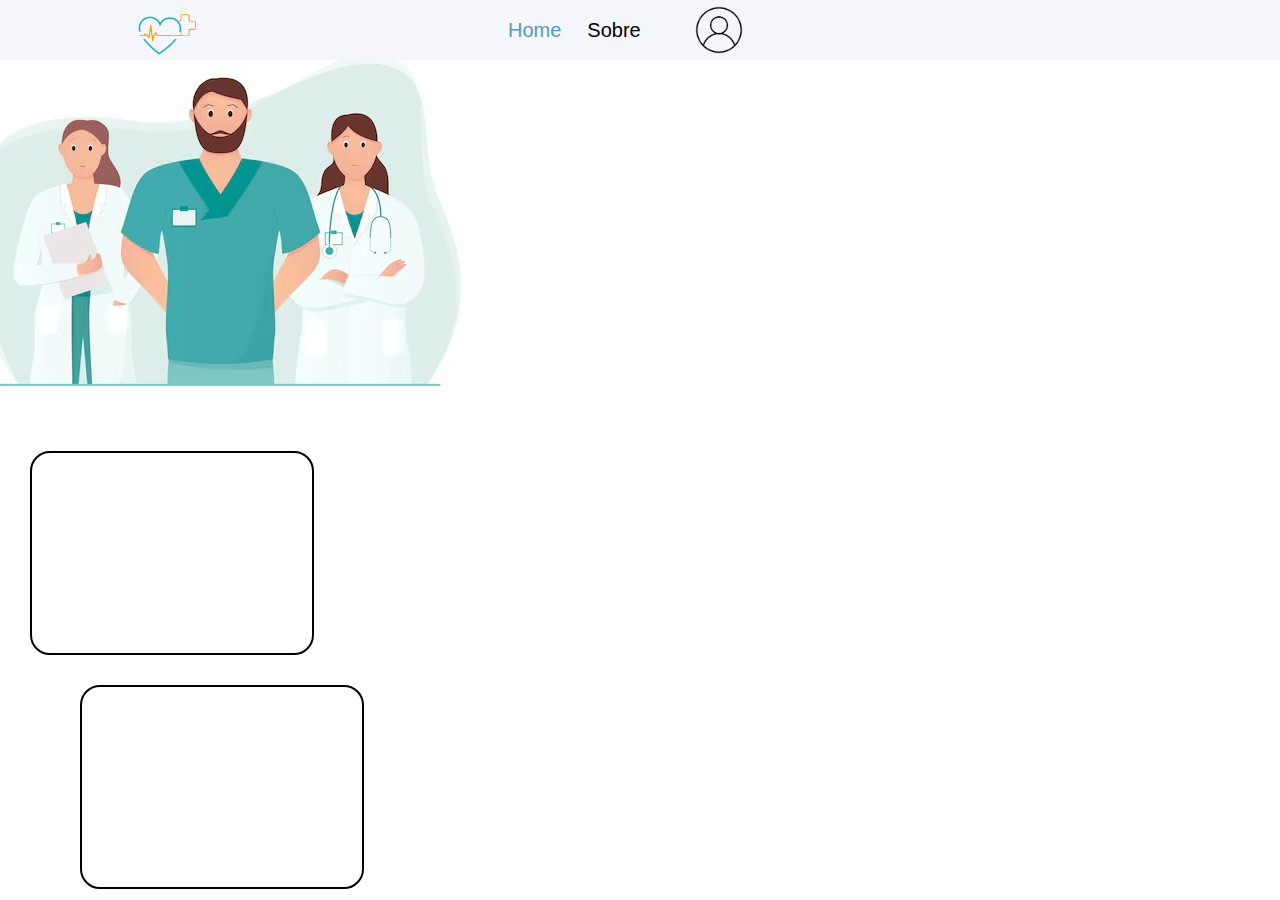
==== index.html @ fa44ac3c "teste da expansividade" ====
<!DOCTYPE html>
<html lang="pt-br">

<head>
    <meta charset="UTF-8">
    <meta name="viewport" content="width=device-width, initial-scale=1.0">
    <title>fila virtual</title>
    <link rel="stylesheet" href="styleinicio.css">
    <script src="script.js" defer></script>
    <link rel="stylesheet" href="https://cdn.jsdelivr.net/npm/swiper@11/swiper-bundle.min.css" />
</head>

<body>
    <div class="navbar opacity" id="navbar">
        <div><img src="img/Image-removebg-preview.png" alt="" style="width: 80px; margin-top: -8px ;"></div>
        <div id="icones">
            <a id="home" href="#navbar" style=" color:#5b97be ;">Home</a>
            <a id="sobre" href="tk.html">Sobre</a>
            <img src="img/perfil_2.png" alt="" style="width:50px; margin-right: 800px;">
        </div>
    </div>
    <div id="conteudo1">
      <img src="img/med2.jpg" alt="">
        <div id="conteudo2"><a href="cadastro.html"></a></div>
    </div>
    <div id="conteudo3"><a href="ver.html"></a></div>
</div>
</body>
</html>
---- styleinicio.css ----
@import url('https://fonts.googleapis.com/css2?family=Noto+Sans:ital,wght@0,100..900;1,100..900&display=swap');


body {
    margin: 0;
    padding: 0;
    font-family: 'Lato', sans-serif;
    position: relative;

}

.navbar {
    overflow: hidden;
    display: flex;
    justify-content: space-around;
    position: fixed;
    width: 100%;
    margin: 0;
    z-index: 2;
    background-color: #F4F6FC;
    height: 60px;


}
#home{
    margin-left: 50px;

}
#sobre{
    margin-right: 50px;
    margin-left: 20px;


}
.navbar a {
    float: left;
    display: block;
    color: black;
    text-align: center;
    padding: 2px 3px;
    text-decoration: none;
}

#icones {
    display: flex;
    justify-content: space-around;
    width: 700px;
    align-items: center;
    font-size: 20px;
}

#conteudo1 {


    background-position: center;
    margin-left: -100px;


}
#conteudo2{
    border: 2px solid;
    height: 200px;
    margin-left: 130px;
    border-radius: 20px;
    margin-top: 30px;
    width: 280px;

}
#conteudo3{
    border: 2px solid;
    height: 200px;
    margin-left: 80px;
    border-radius: 20px;
    margin-top: 30px;
    width: 280px;
}
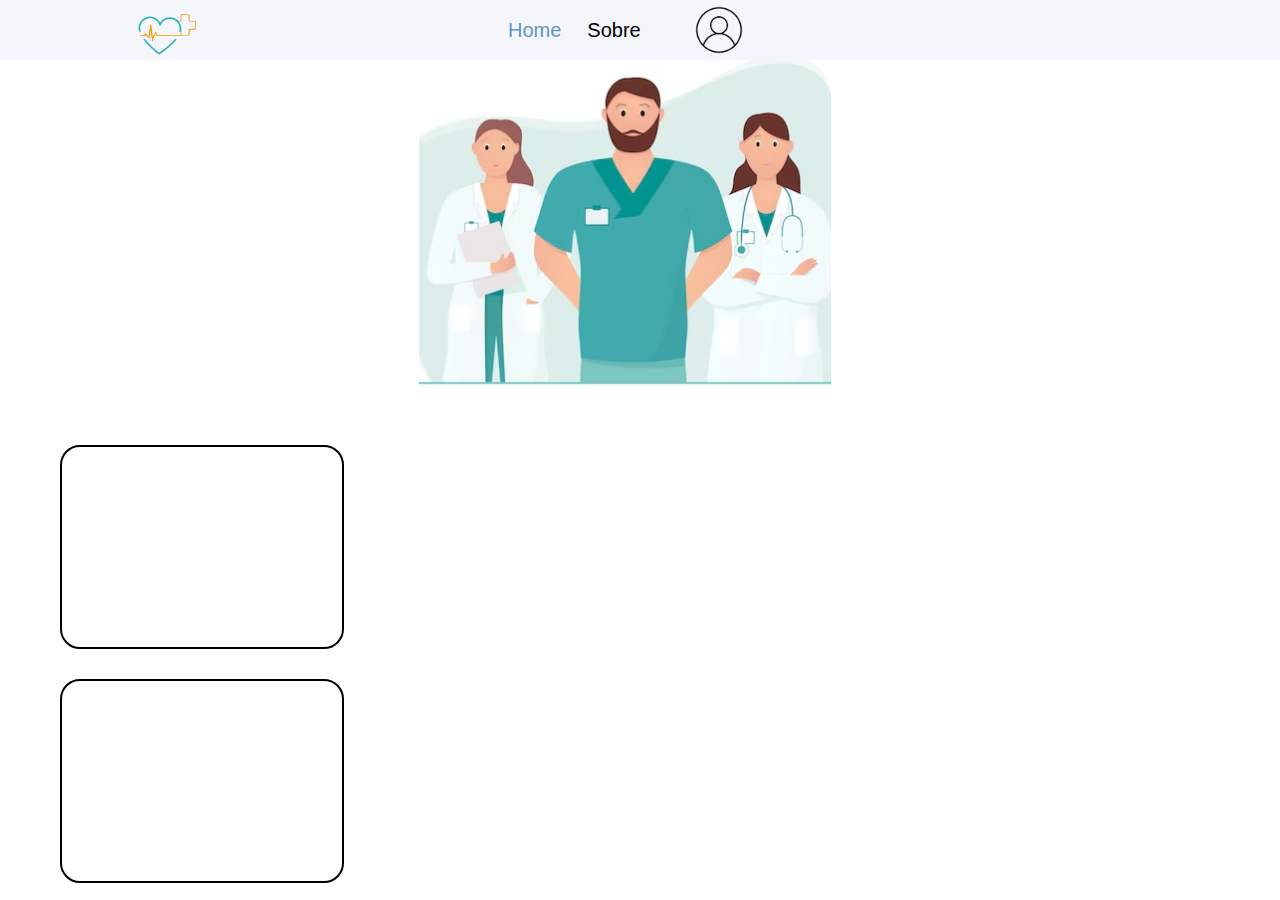
==== commit 5d4991c9: "teste da expansividade2" ====
--- a/index.html
+++ b/index.html
@@ -21,8 +21,9 @@
     </div>
     <div id="conteudo1">
       <img src="img/med2.jpg" alt="">
-        <div id="conteudo2"><a href="cadastro.html"></a></div>
+        
     </div>
+    <div id="conteudo2"><a href="cadastro.html"></a></div>
     <div id="conteudo3"><a href="ver.html"></a></div>
 </div>
 </body>
--- a/styleinicio.css
+++ b/styleinicio.css
@@ -50,17 +50,22 @@
 }
 
 #conteudo1 {
+    margin-left: -100px;
+    display: flex;
+    justify-content: center; 
+    align-items: center; 
+}
 
-
-    background-position: center;
-    margin-left: -100px;
-
-
-}
+#conteudo1 img {
+    margin-left: 70px;
+    width: 412px;
+    height: 415px;
+    object-fit: cover; 
+     }
 #conteudo2{
     border: 2px solid;
     height: 200px;
-    margin-left: 130px;
+    margin-left: 60px;
     border-radius: 20px;
     margin-top: 30px;
     width: 280px;
@@ -69,7 +74,7 @@
 #conteudo3{
     border: 2px solid;
     height: 200px;
-    margin-left: 80px;
+    margin-left: 60px;
     border-radius: 20px;
     margin-top: 30px;
     width: 280px;
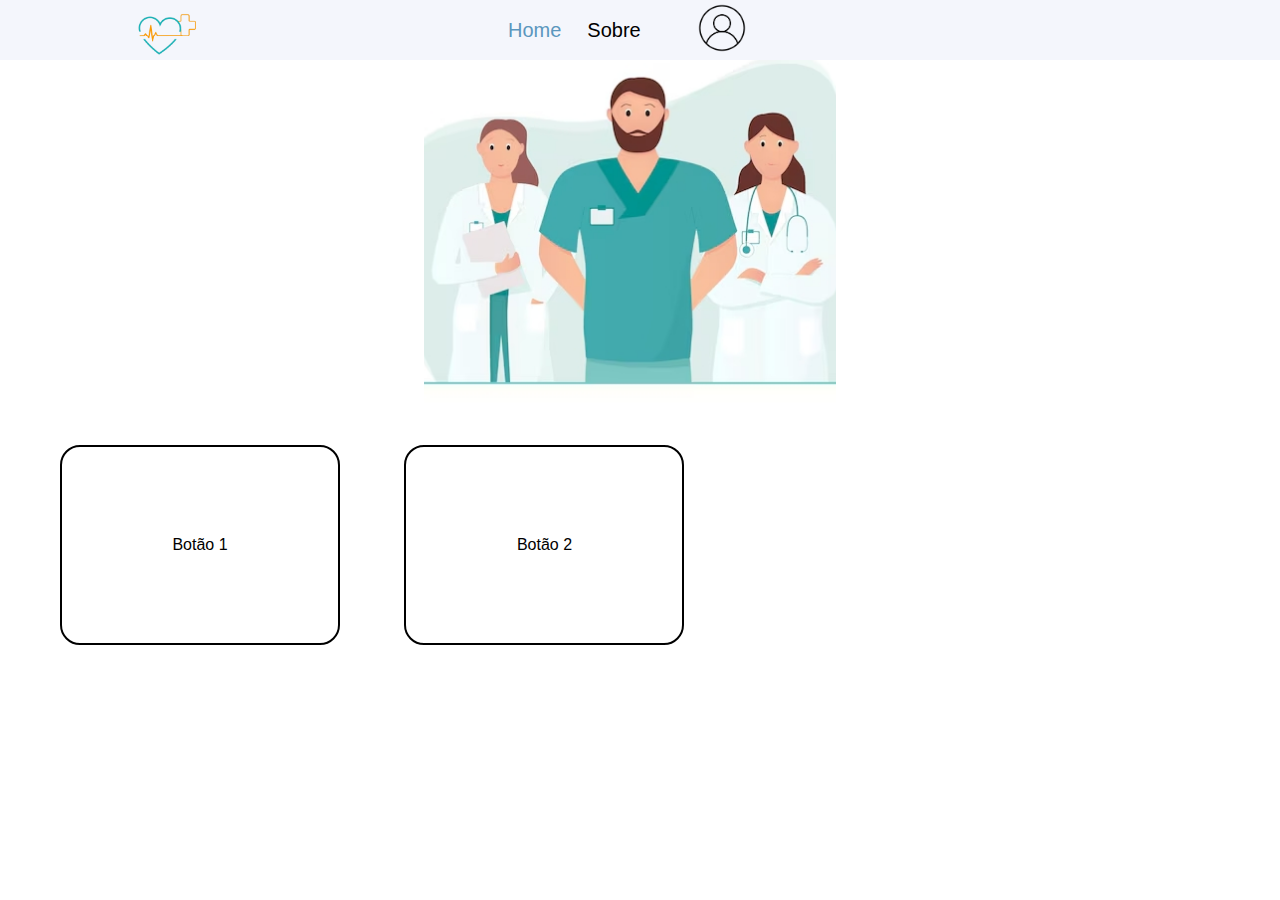
==== commit 1f28a05f: "teste da expansividade3" ====
--- a/index.html
+++ b/index.html
@@ -16,15 +16,15 @@
         <div id="icones">
             <a id="home" href="#navbar" style=" color:#5b97be ;">Home</a>
             <a id="sobre" href="tk.html">Sobre</a>
-            <img src="img/perfil_2.png" alt="" style="width:50px; margin-right: 800px;">
+           <a href="perfil.html"><img src="img/perfil_2.png" alt="" style="width:50px; margin-right: 800px;"></a>
         </div>
     </div>
     <div id="conteudo1">
       <img src="img/med2.jpg" alt="">
         
     </div>
-    <div id="conteudo2"><a href="cadastro.html"></a></div>
-    <div id="conteudo3"><a href="ver.html"></a></div>
+    <a href="cadastro.html"><button id="conteudo2">Botão 1</button></a>
+    <a href="ver.html"><button id="conteudo3">Botão 2</button></a>
 </div>
 </body>
 </html>--- a/styleinicio.css
+++ b/styleinicio.css
@@ -50,7 +50,7 @@
 }
 
 #conteudo1 {
-    margin-left: -100px;
+    margin-left: -90px;
     display: flex;
     justify-content: center; 
     align-items: center; 
@@ -62,6 +62,25 @@
     height: 415px;
     object-fit: cover; 
      }
+
+     button {
+        border: 2px solid;
+        height: 200px;
+        margin-left: 60px;
+        border-radius: 20px;
+        margin-top: 30px;
+        width: 280px;
+        background-color: white; /* Cor de fundo dos botões */
+        cursor: pointer;
+        font-size: 16px;
+        font-family: 'Lato', sans-serif;
+        transition: background-color 0.3s;
+    }
+    
+    button:hover {
+        background-color: #F4F6FC; /* Cor de fundo ao passar o mouse */
+    }
+    
 #conteudo2{
     border: 2px solid;
     height: 200px;
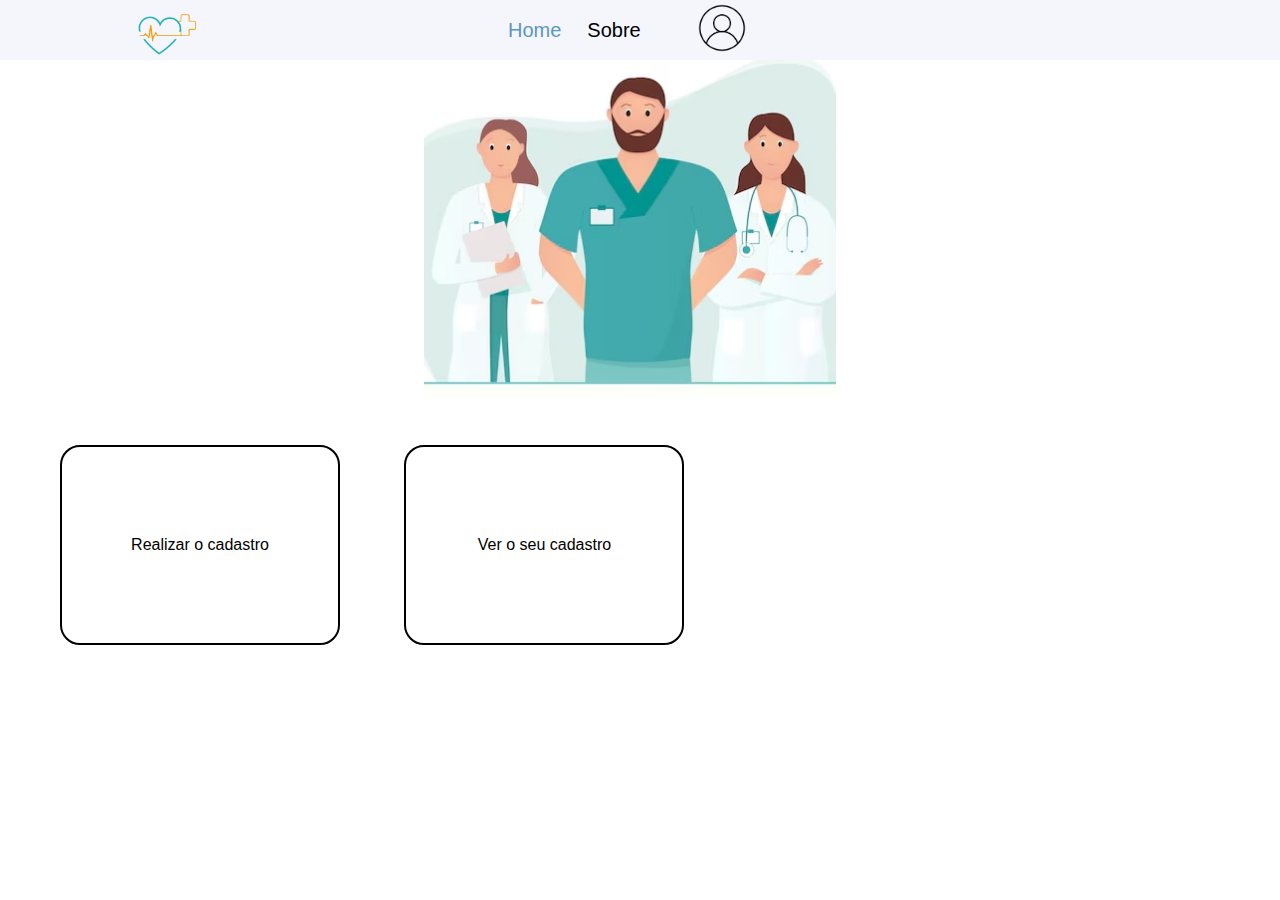
==== commit 1f697407: "teste 1" ====
--- a/index.html
+++ b/index.html
@@ -23,8 +23,8 @@
       <img src="img/med2.jpg" alt="">
         
     </div>
-    <a href="cadastro.html"><button id="conteudo2">Botão 1</button></a>
-    <a href="ver.html"><button id="conteudo3">Botão 2</button></a>
+    <a href="cadastro.html"><button id="conteudo2">Realizar o cadastro</button></a>
+    <a href="ver.html"><button id="conteudo3">Ver o seu cadastro </button></a>
 </div>
 </body>
 </html>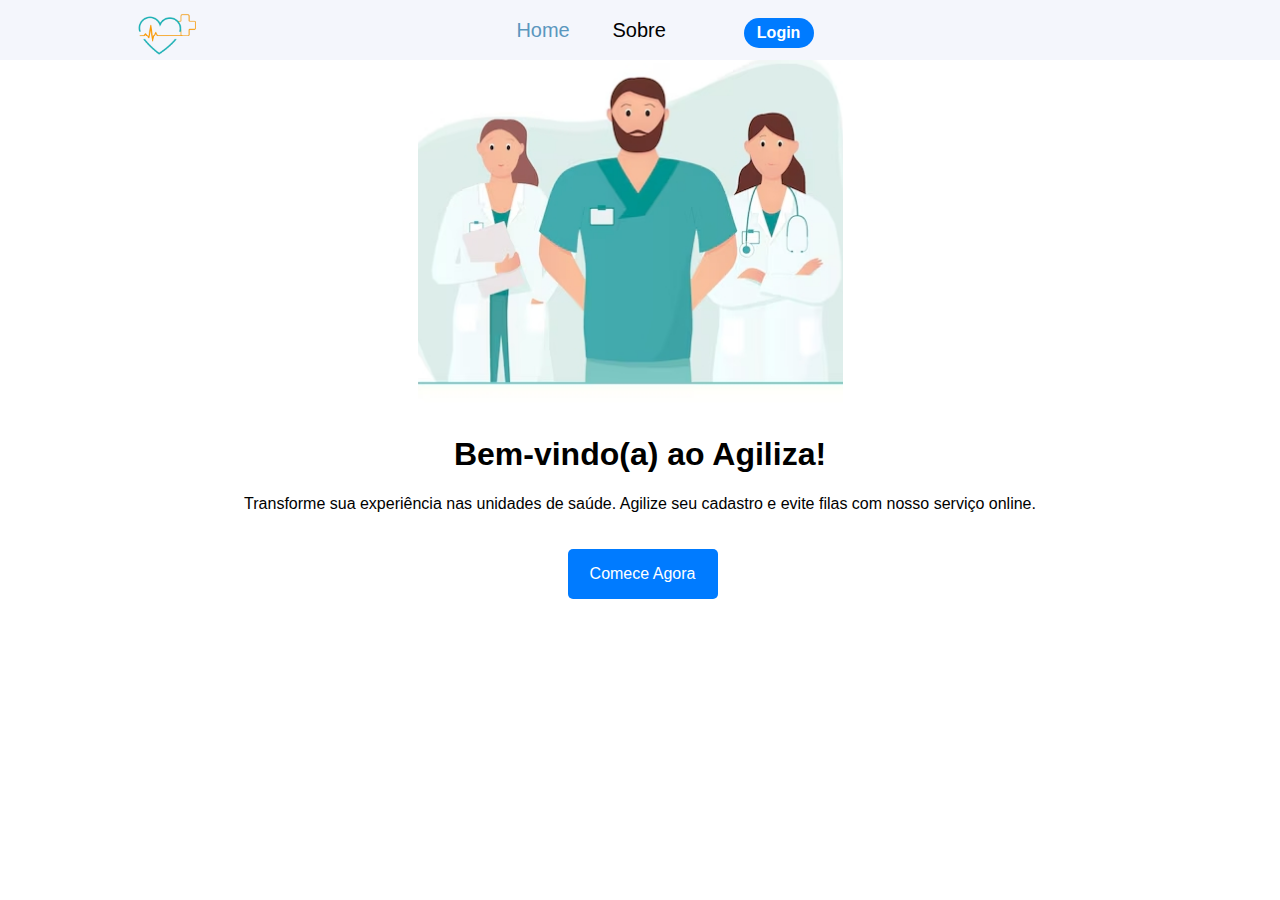
==== commit 1e6788fd: "teste 10" ====
--- a/index.html
+++ b/index.html
@@ -4,7 +4,7 @@
 <head>
     <meta charset="UTF-8">
     <meta name="viewport" content="width=device-width, initial-scale=1.0">
-    <title>fila virtual</title>
+    <title>Agiliza</title>
     <link rel="stylesheet" href="styleinicio.css">
     <script src="script.js" defer></script>
     <link rel="stylesheet" href="https://cdn.jsdelivr.net/npm/swiper@11/swiper-bundle.min.css" />
@@ -16,15 +16,17 @@
         <div id="icones">
             <a id="home" href="#navbar" style=" color:#5b97be ;">Home</a>
             <a id="sobre" href="tk.html">Sobre</a>
-           <a href="perfil.html"><img src="img/perfil_2.png" alt="" style="width:50px; margin-right: 800px;"></a>
+           <a href="login.html"><button style="margin-right: 330px; margin-left: 5px;  background-color: #007bff; color: #fff; border: none; border-radius: 5px; cursor: pointer; font-size: 16px; height: 30px; width: 70px; align-items: center; margin-top: 5px; border-radius: 20px;  font-weight: bold;">Login</button></a> 
+
         </div>
     </div>
     <div id="conteudo1">
-      <img src="img/med2.jpg" alt="">
-        
+      <img src="img/med2.jpg" alt="">   </div>
+      <div>
+        <center><h1>Bem-vindo(a) ao Agiliza!</h1>
+      <p>Transforme sua experiência nas unidades de saúde. Agilize seu cadastro e evite filas com nosso serviço online.</p>
+     <button style="background-color: #007bff; color: #fff; border: none; border-radius: 5px; cursor: pointer; font-size: 16px; padding: 10px 20px; margin-top: 20px; height: 50px; width: 150px; margin-right: 55px;">Comece Agora</button></center>
     </div>
-    <a href="cadastro.html"><button id="conteudo2">Realizar o cadastro</button></a>
-    <a href="ver.html"><button id="conteudo3">Ver o seu cadastro </button></a>
-</div>
 </body>
+
 </html>--- a/styleinicio.css
+++ b/styleinicio.css
@@ -58,19 +58,19 @@
 
 #conteudo1 img {
     margin-left: 70px;
-    width: 412px;
+    width: 425px;
     height: 415px;
     object-fit: cover; 
      }
 
      button {
-        border: 2px solid;
+        border: 2px solid #1AB3B8;
         height: 200px;
         margin-left: 60px;
         border-radius: 20px;
         margin-top: 30px;
-        width: 280px;
-        background-color: white; /* Cor de fundo dos botões */
+        width: 20px;
+        background-color: #6bcccf; 
         cursor: pointer;
         font-size: 16px;
         font-family: 'Lato', sans-serif;
@@ -78,23 +78,26 @@
     }
     
     button:hover {
-        background-color: #F4F6FC; /* Cor de fundo ao passar o mouse */
+        background-color: #F4F6FC; 
     }
     
 #conteudo2{
-    border: 2px solid;
-    height: 200px;
+    border: 2px solid #1AB3B8;
+    height: 120px;
     margin-left: 60px;
     border-radius: 20px;
     margin-top: 30px;
     width: 280px;
+    font-weight: bold;
 
 }
+
 #conteudo3{
-    border: 2px solid;
-    height: 200px;
+    border: 2px solid #1AB3B8;
+    height: 120px;
     margin-left: 60px;
     border-radius: 20px;
     margin-top: 30px;
     width: 280px;
+    font-weight: bold;
 }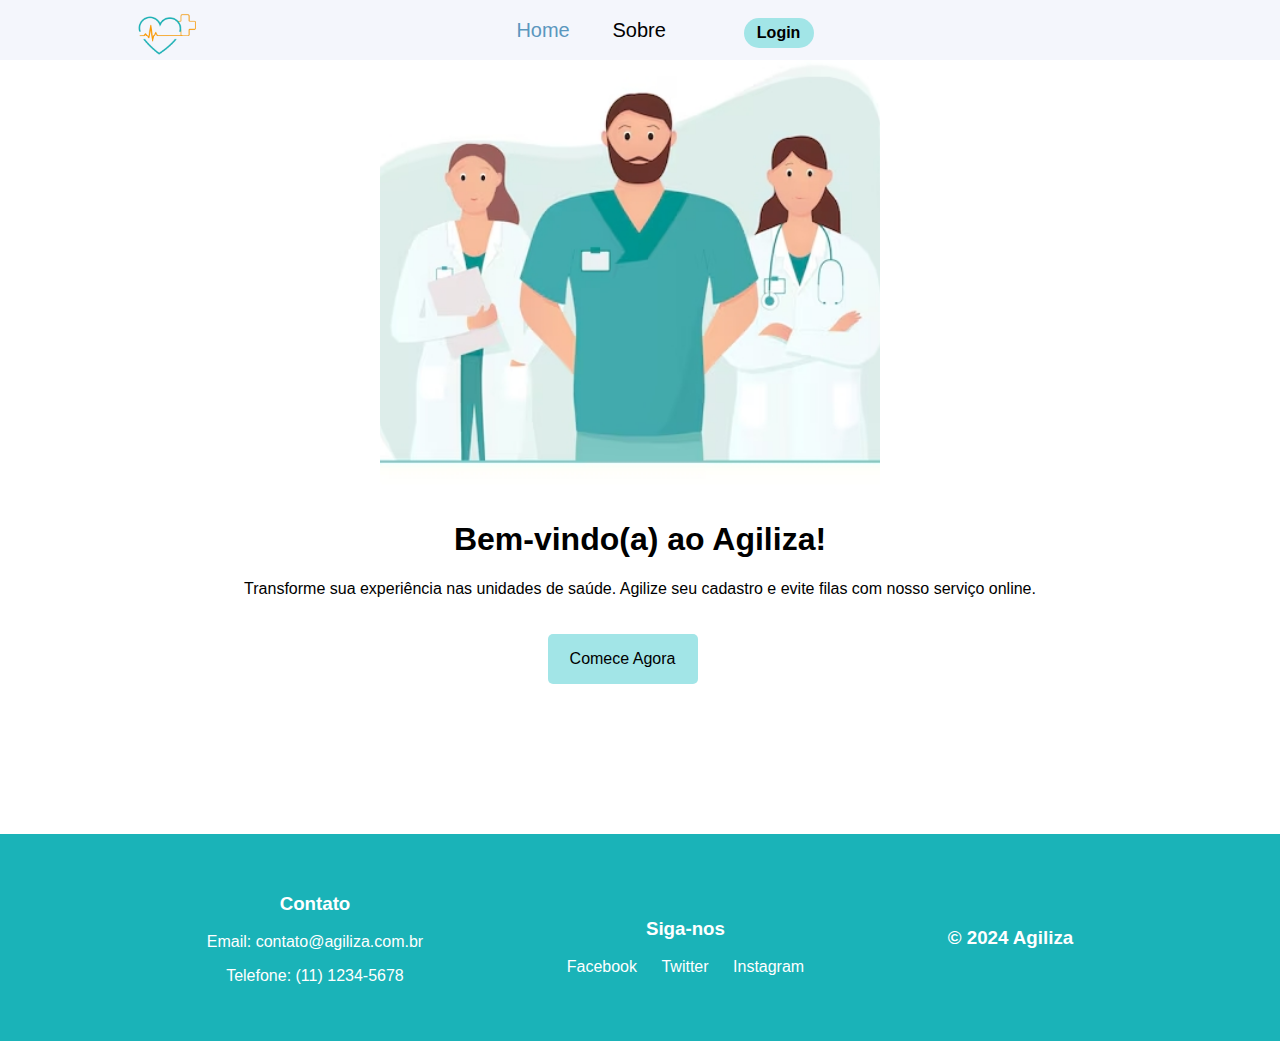
==== commit 1839ddf3: "com melhorias" ====
--- a/index.html
+++ b/index.html
@@ -15,8 +15,8 @@
         <div><img src="img/Image-removebg-preview.png" alt="" style="width: 80px; margin-top: -8px ;"></div>
         <div id="icones">
             <a id="home" href="#navbar" style=" color:#5b97be ;">Home</a>
-            <a id="sobre" href="tk.html">Sobre</a>
-           <a href="login.html"><button style="margin-right: 330px; margin-left: 5px;  background-color: #007bff; color: #fff; border: none; border-radius: 5px; cursor: pointer; font-size: 16px; height: 30px; width: 70px; align-items: center; margin-top: 5px; border-radius: 20px;  font-weight: bold;">Login</button></a> 
+            <a id="sobre" href="sobre1.html">Sobre</a>
+           <a href="login.html"><button style="margin-right: 330px; margin-left: 5px;  background-color: #a2e5e7; color: #000000; border: none; border-radius: 5px; cursor: pointer; font-size: 16px; height: 30px; width: 70px; align-items: center; margin-top: 5px; border-radius: 20px;  font-weight: bold;">Login</button></a> 
 
         </div>
     </div>
@@ -25,8 +25,29 @@
       <div>
         <center><h1>Bem-vindo(a) ao Agiliza!</h1>
       <p>Transforme sua experiência nas unidades de saúde. Agilize seu cadastro e evite filas com nosso serviço online.</p>
-     <button style="background-color: #007bff; color: #fff; border: none; border-radius: 5px; cursor: pointer; font-size: 16px; padding: 10px 20px; margin-top: 20px; height: 50px; width: 150px; margin-right: 55px;">Comece Agora</button></center>
+    <a href="login.html"><button style="background-color: #a2e5e7; color: #000000; border: none; border-radius: 5px; cursor: pointer; font-size: 16px; padding: 10px 20px; margin-top: 20px; height: 50px; width: 150px; margin-right: 55px;">Comece Agora</button></a> </center>
     </div>
-</body>
-
-</html>+    <div style="margin-top: 150px;"></div>
+    <footer >
+      <div class="footer-content">
+          <div>
+              <h3>Contato</h3>
+              <p>Email: contato@agiliza.com.br</p>
+              <p>Telefone: (11) 1234-5678</p>
+          </div>
+          <div>
+              <h3>Siga-nos</h3>
+              <a href="#">Facebook</a>
+              <a href="#">Twitter</a>
+              <a href="#">Instagram</a>
+          </div>
+          <div>
+              <h3>&copy; 2024 Agiliza</h3>
+          </div>
+      </div>
+  </footer>
+  </body>
+  
+  </html>
+  </body>
+  </html>--- a/styleinicio.css
+++ b/styleinicio.css
@@ -100,4 +100,92 @@
     margin-top: 30px;
     width: 280px;
     font-weight: bold;
+}
+
+
+
+.services {
+    display: flex;
+    justify-content: center;
+    margin: 40px 0;
+}
+
+.service-item {
+    background-color: #fff;
+    border: 2px solid #1AB3B8;
+    border-radius: 20px;
+    margin: 0 10px;
+    padding: 20px;
+    width: 200px;
+    text-align: center;
+
+}
+
+.service-item h4 {
+    margin: 10px 0;
+}
+
+
+footer {
+    background-color: #1AB3B8;
+    color: white;
+    padding: 20px 0;
+    text-align: center;
+    width: 100%;
+    margin-top: auto;
+}
+
+footer .footer-content {
+    display: flex;
+    flex-direction: column;
+    align-items: center;
+    padding: 10px;
+}
+
+footer .footer-content div {
+    margin: 10px;
+}
+
+footer .footer-content a {
+    color: white;
+    text-decoration: none;
+    margin: 0 10px;
+}
+
+footer .footer-content a:hover {
+    text-decoration: underline;
+}
+
+@media (min-width: 600px) {
+    footer .footer-content {
+        flex-direction: row;
+        justify-content: space-around;
+        max-width: 1000px;
+        margin: 0 auto;
+    }
+}
+@media (min-width: 600px) {
+    #conteudo1 img {
+        width: 500px;
+        height: 500px;
+    }
+
+    button {
+        height: 60px;
+        margin-left: 20px;
+        width: 200px;
+    }
+
+    #conteudo2, #conteudo3, #conteudo4, #conteudo5, #conteudo6 {
+        height: 60px;
+        margin-left: 20px;
+        width: 400px;
+    }
+
+    footer .footer-content {
+        flex-direction: row;
+        justify-content: space-around;
+        max-width: 1000px;
+        margin: 0 auto;
+    }
 }